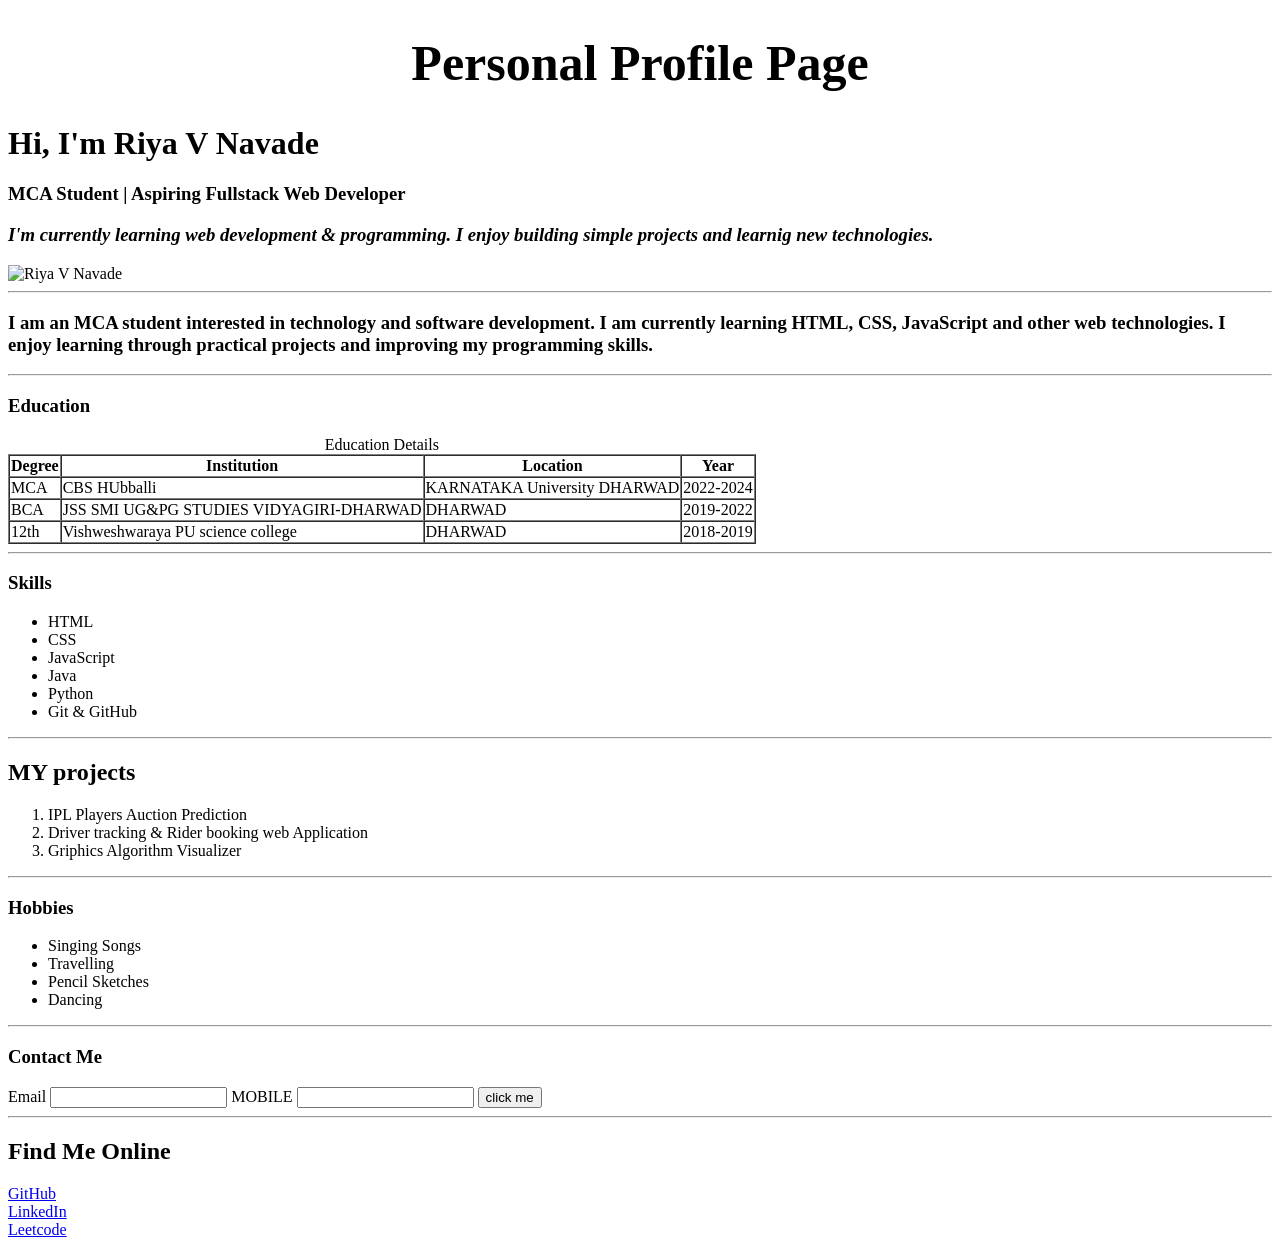
==== Personal_profile.html @ ba67c217 "Add personal profile page" ====
<!DOCTYPE html>
<html lang="en">
<head>
    <meta charset="UTF-8">
    <meta name="viewport" content="width=device-width, initial-scale=1.0">
    <title>Personal Profile</title>
</head>
<body>
    <center ><h1 style="font-size:50px">Personal Profile Page</h1></center>
    <h1>Hi, I'm Riya V Navade</h1>
    <h3>MCA Student | Aspiring Fullstack Web Developer</h3>
    <h3 font-family="Arial, sans-serif"><i>I'm currently learning web development & programming. I enjoy building simple projects and learnig new technologies.</i></h3>
    <img src="C:\Users\LENOVO\Downloads\proffectional image_riya.jpeg" width="200" alt="Riya V Navade">
    <hr>
    <h3>I am an MCA student interested in technology and software development. I am currently learning HTML, CSS, JavaScript and other web technologies. I enjoy learning through practical projects and improving my programming skills.</h3>
    <hr>
    <h3>Education</h3>

    <table border="1" cellpaddind="10" cellspacing="0">
        <caption>Education Details</caption>
        <tr>
            <th>Degree</th>
            <th>Institution</th>
            <th>Location</th>
            <th>Year</th>
        </tr>
        <tr>
            <td>MCA</td>
            <td>CBS HUbballi</td>
            <td>KARNATAKA University DHARWAD</td>
            <td>2022-2024</td>
        </tr>
        <tr>
            <td>BCA</td>
            <td>JSS SMI UG&PG STUDIES VIDYAGIRI-DHARWAD</td>
            <td>DHARWAD</td>
            <td>2019-2022</td>
        </tr>
        <tr>
            <td>12th</td>
            <td>Vishweshwaraya PU science college</td>
            <td>DHARWAD</td>
            <td>2018-2019</td>
        </tr>
    </table>

<hr>
    <h3>Skills</h3>

<ul>
    <li>HTML</li>
    <li>CSS</li>
    <li>JavaScript</li>
    <li>Java</li>
    <li>Python</li>
    <li>Git & GitHub</li>
</ul>
<hr>
    <h2>MY projects</h2>
<ol>
    <li>IPL Players Auction Prediction</li>
    <li>Driver tracking & Rider booking web Application</li>
    <li>Griphics Algorithm Visualizer</li>
</ol>
<hr>
<h3>Hobbies</h3>

<ul>
    <li>Singing Songs</li>
    <li>Travelling</li>
    <li>Pencil Sketches</li>
    <li>Dancing</li>
</ul>
<hr>
<h3>Contact Me</h3>
<form>
    <label for="mail">Email</labels>
    <input type="email" name="abc@gmail.com" id="mail">
    <label for="mobile">MOBILE</label>
    <input type="number" id="mobile" value="mobile number">
    <input type="submit" value="click me">
</form>
<hr>
<h2>Find Me Online</h2>

<a href="https://github.com/riyanavade">GitHub</a>
<br>
<a href="https://www.linkedin.com/in/riya-navade-784209371/?isSelfProfile=true">LinkedIn</a>
<br>
<a href="https://leetcode.com/u/Riya_Navade/">Leetcode</a>
</body>
</html>
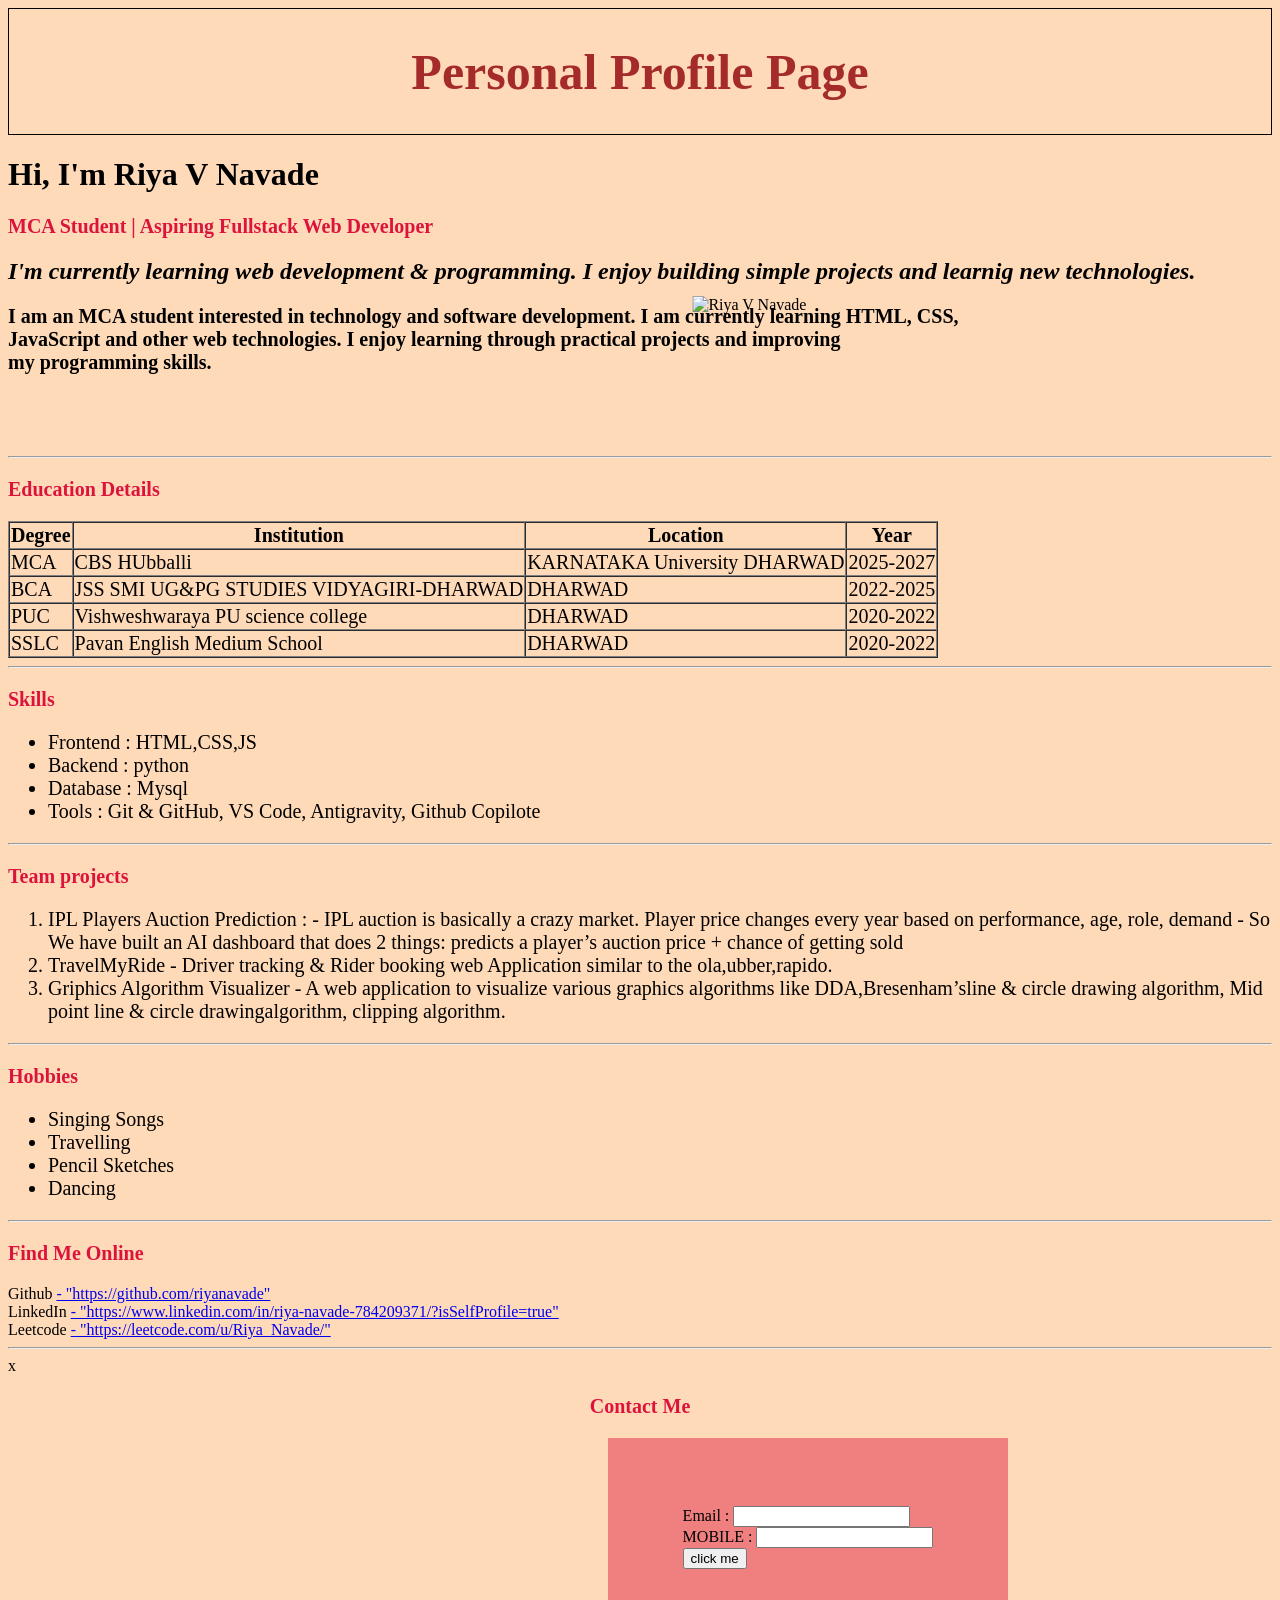
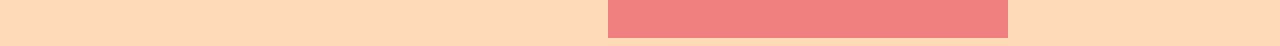
==== commit c1a9cfe7: "updated profile with css" ====
--- a/Personal_profile.html
+++ b/Personal_profile.html
@@ -3,90 +3,98 @@
 <head>
     <meta charset="UTF-8">
     <meta name="viewport" content="width=device-width, initial-scale=1.0">
+    <link rel="stylesheet" href="style.css">
     <title>Personal Profile</title>
-</head>
-<body>
-    <center ><h1 style="font-size:50px">Personal Profile Page</h1></center>
+</head><div class="container">
+ <header><center ><h1 class="positions" style="font-size:50px;color:brown">Personal Profile Page</h1></center></header>  
+</div>
+<body style="background-color:peachpuff">
     <h1>Hi, I'm Riya V Navade</h1>
     <h3>MCA Student | Aspiring Fullstack Web Developer</h3>
-    <h3 font-family="Arial, sans-serif"><i>I'm currently learning web development & programming. I enjoy building simple projects and learnig new technologies.</i></h3>
-    <img src="C:\Users\LENOVO\Downloads\proffectional image_riya.jpeg" width="200" alt="Riya V Navade">
-    <hr>
-    <h3>I am an MCA student interested in technology and software development. I am currently learning HTML, CSS, JavaScript and other web technologies. I enjoy learning through practical projects and improving my programming skills.</h3>
-    <hr>
-    <h3>Education</h3>
+    <h2 font-family="Arial, sans-serif"><i>I'm currently learning web development & programming. I enjoy building simple projects and learnig new technologies.</i></h2>
+    <div class="place">
+    <img src="C:\Users\LENOVO\Downloads\proffectional image_riya.jpeg" width="200" alt="Riya V Navade"></body></div>
+    <h3 style="color:black">I am an MCA student interested in technology and software development. I am currently learning HTML, CSS,<br> JavaScript and other web technologies. I enjoy learning through practical projects and improving <br>my programming skills.</h3>
+    <br><br><br><hr>
+    <h3 class="red">Education Details</h3>
 
     <table border="1" cellpaddind="10" cellspacing="0">
-        <caption>Education Details</caption>
-        <tr>
+        <tr class="set">
             <th>Degree</th>
             <th>Institution</th>
             <th>Location</th>
             <th>Year</th>
         </tr>
-        <tr>
+        <tr class="set">
             <td>MCA</td>
             <td>CBS HUbballi</td>
             <td>KARNATAKA University DHARWAD</td>
-            <td>2022-2024</td>
+            <td>2025-2027</td>
         </tr>
-        <tr>
+        <tr class="set">
             <td>BCA</td>
             <td>JSS SMI UG&PG STUDIES VIDYAGIRI-DHARWAD</td>
             <td>DHARWAD</td>
-            <td>2019-2022</td>
+            <td>2022-2025</td>
         </tr>
-        <tr>
-            <td>12th</td>
+        <tr class="set">
+            <td>PUC</td>
             <td>Vishweshwaraya PU science college</td>
             <td>DHARWAD</td>
-            <td>2018-2019</td>
+            <td>2020-2022</td>
+        </tr>
+        <tr class="set">
+            <td>SSLC</td>
+            <td>Pavan English Medium School</td>
+            <td>DHARWAD</td>
+            <td>2020-2022</td>
         </tr>
     </table>
 
 <hr>
-    <h3>Skills</h3>
+    <h3 >Skills</h3>
 
-<ul>
-    <li>HTML</li>
-    <li>CSS</li>
-    <li>JavaScript</li>
-    <li>Java</li>
-    <li>Python</li>
-    <li>Git & GitHub</li>
+<ul class="set">
+    <li>Frontend : HTML,CSS,JS</li>
+    <li>Backend : python</li>
+    <li>Database : Mysql</li> 
+    <li> Tools : Git & GitHub, VS Code, Antigravity, Github Copilote</li>
 </ul>
 <hr>
-    <h2>MY projects</h2>
-<ol>
-    <li>IPL Players Auction Prediction</li>
-    <li>Driver tracking & Rider booking web Application</li>
-    <li>Griphics Algorithm Visualizer</li>
+    <h3>Team projects</h3>
+<ol class="set">
+    <li>IPL Players Auction Prediction : 
+- IPL auction is basically a crazy market. Player price changes every year based on performance, age, role, demand  
+- So We have built an AI dashboard that does 2 things: predicts a player’s auction price + chance of getting sold  
+</li>
+    <li>TravelMyRide - Driver tracking & Rider booking web Application similar to the ola,ubber,rapido.</li>
+    <li>Griphics Algorithm Visualizer - A web application to visualize various graphics algorithms like DDA,Bresenham’sline & circle drawing algorithm, Mid point line & circle drawingalgorithm, clipping algorithm.</li>
 </ol>
 <hr>
 <h3>Hobbies</h3>
 
-<ul>
+<ul class="set">
     <li>Singing Songs</li>
     <li>Travelling</li>
     <li>Pencil Sketches</li>
     <li>Dancing</li>
 </ul>
 <hr>
-<h3>Contact Me</h3>
+<h3>Find Me Online</h3>
+Github
+<a href="https://github.com/riyanavade"> -    "https://github.com/riyanavade"</a>
+<br>LinkedIn
+<a href="https://www.linkedin.com/in/riya-navade-784209371/?isSelfProfile=true"> - "https://www.linkedin.com/in/riya-navade-784209371/?isSelfProfile=true"</a>
+<br>Leetcode
+<a href="https://leetcode.com/u/Riya_Navade/"> - "https://leetcode.com/u/Riya_Navade/"</a><hr>x
+<h3 align="center">Contact Me</h3>
+<div class="box">
 <form>
-    <label for="mail">Email</labels>
-    <input type="email" name="abc@gmail.com" id="mail">
-    <label for="mobile">MOBILE</label>
-    <input type="number" id="mobile" value="mobile number">
+    <label for="mail">Email :</labels>
+    <input type="email" name="abc@gmail.com" id="mail"><br>
+    <label for="mobile">MOBILE :</label>
+    <input type="number" id="mobile" value="mobile number"><br>
     <input type="submit" value="click me">
-</form>
-<hr>
-<h2>Find Me Online</h2>
-
-<a href="https://github.com/riyanavade">GitHub</a>
-<br>
-<a href="https://www.linkedin.com/in/riya-navade-784209371/?isSelfProfile=true">LinkedIn</a>
-<br>
-<a href="https://leetcode.com/u/Riya_Navade/">Leetcode</a>
+</form></div>
 </body>
 </html>
--- a/style.css
+++ b/style.css
@@ -0,0 +1,36 @@
+h3{
+    color:crimson;
+    font-size:20px;
+}
+.box{
+    display:flex;
+    flex-direction:center;
+    justify-content:center;
+    align-items:center;
+    border:2px solid block;
+    background-color:lightcoral;
+    width:400px;
+    height:200px;
+    position:relative;
+    transform:translate(150%,0%);
+
+}
+.positions{
+    position:sticky;
+    top:-5%;
+    text-align:center;
+}
+.container{
+    border:1px solid black;
+    background-color:peachpuff;
+    position:sticky;
+    top:0%;
+
+}
+.place{
+    position:absolute;
+    transform:translate(600%,-50%);
+}
+.set{
+    font-size:20px;
+}
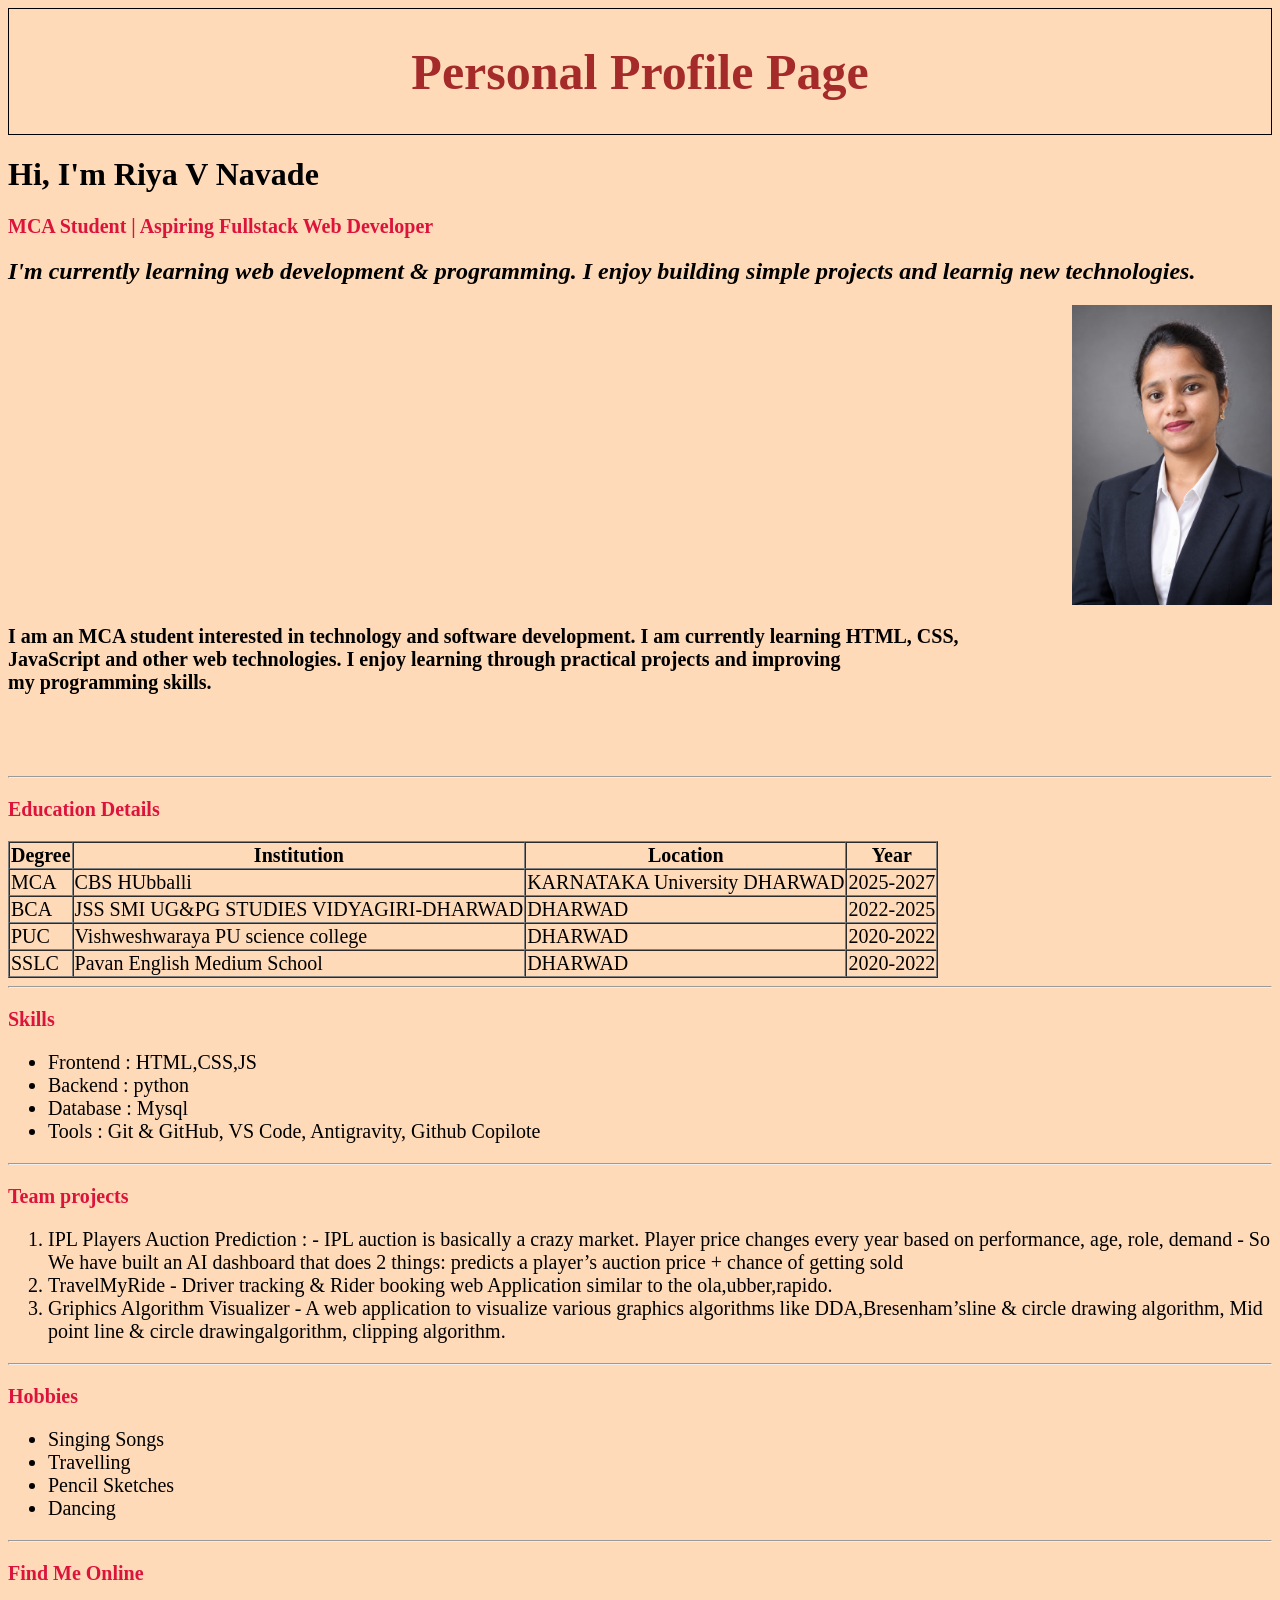
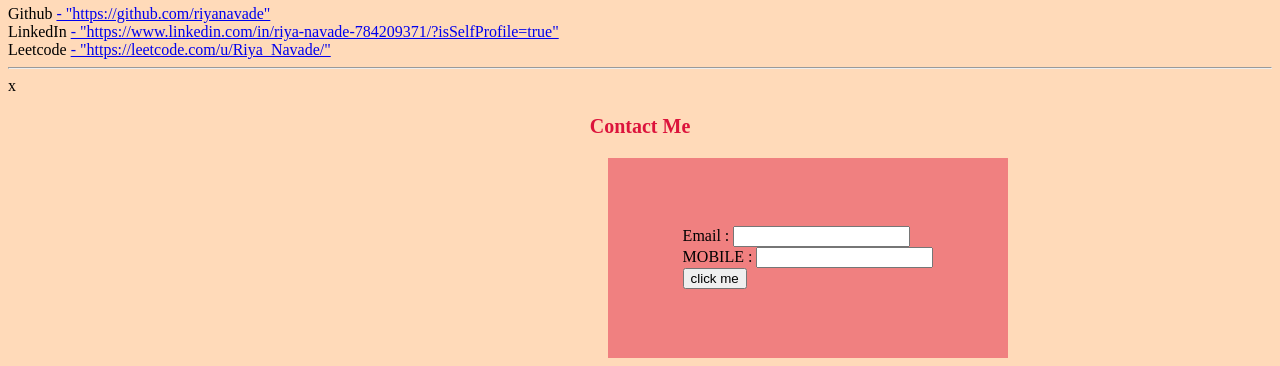
==== commit bc286938: "updated profile and gallery" ====
--- a/Personal_profile.html
+++ b/Personal_profile.html
@@ -3,7 +3,7 @@
 <head>
     <meta charset="UTF-8">
     <meta name="viewport" content="width=device-width, initial-scale=1.0">
-    <link rel="stylesheet" href="style.css">
+    <link rel="stylesheet" href="style1.css">
     <title>Personal Profile</title>
 </head><div class="container">
  <header><center ><h1 class="positions" style="font-size:50px;color:brown">Personal Profile Page</h1></center></header>  
@@ -13,9 +13,9 @@
     <h3>MCA Student | Aspiring Fullstack Web Developer</h3>
     <h2 font-family="Arial, sans-serif"><i>I'm currently learning web development & programming. I enjoy building simple projects and learnig new technologies.</i></h2>
     <div class="place">
-    <img src="C:\Users\LENOVO\Downloads\proffectional image_riya.jpeg" width="200" alt="Riya V Navade"></body></div>
+    <img src="./proffectional_image_riya.jpeg" width="200" alt="Riya V Navade"></div>
     <h3 style="color:black">I am an MCA student interested in technology and software development. I am currently learning HTML, CSS,<br> JavaScript and other web technologies. I enjoy learning through practical projects and improving <br>my programming skills.</h3>
-    <br><br><br><hr>
+   </div>    <br><br><br><hr>
     <h3 class="red">Education Details</h3>
 
     <table border="1" cellpaddind="10" cellspacing="0">
--- a/style1.css
+++ b/style1.css
@@ -0,0 +1,36 @@
+h3{
+    color:crimson;
+    font-size:20px;
+}
+.box{
+    display:flex;
+    flex-direction:center;
+    justify-content:center;
+    align-items:center;
+    border:2px solid block;
+    background-color:lightcoral;
+    width:400px;
+    height:200px;
+    position:relative;
+    transform:translate(150%,0%);
+
+}
+.positions{
+    position:sticky;
+    top:-5%;
+    text-align:center;
+}
+.container{
+    border:1px solid black;
+    background-color:peachpuff;
+    position:sticky;
+    top:0%;
+
+}
+.place{
+   display:flex;
+   justify-content:end;
+}
+.set{
+    font-size:20px;
+}
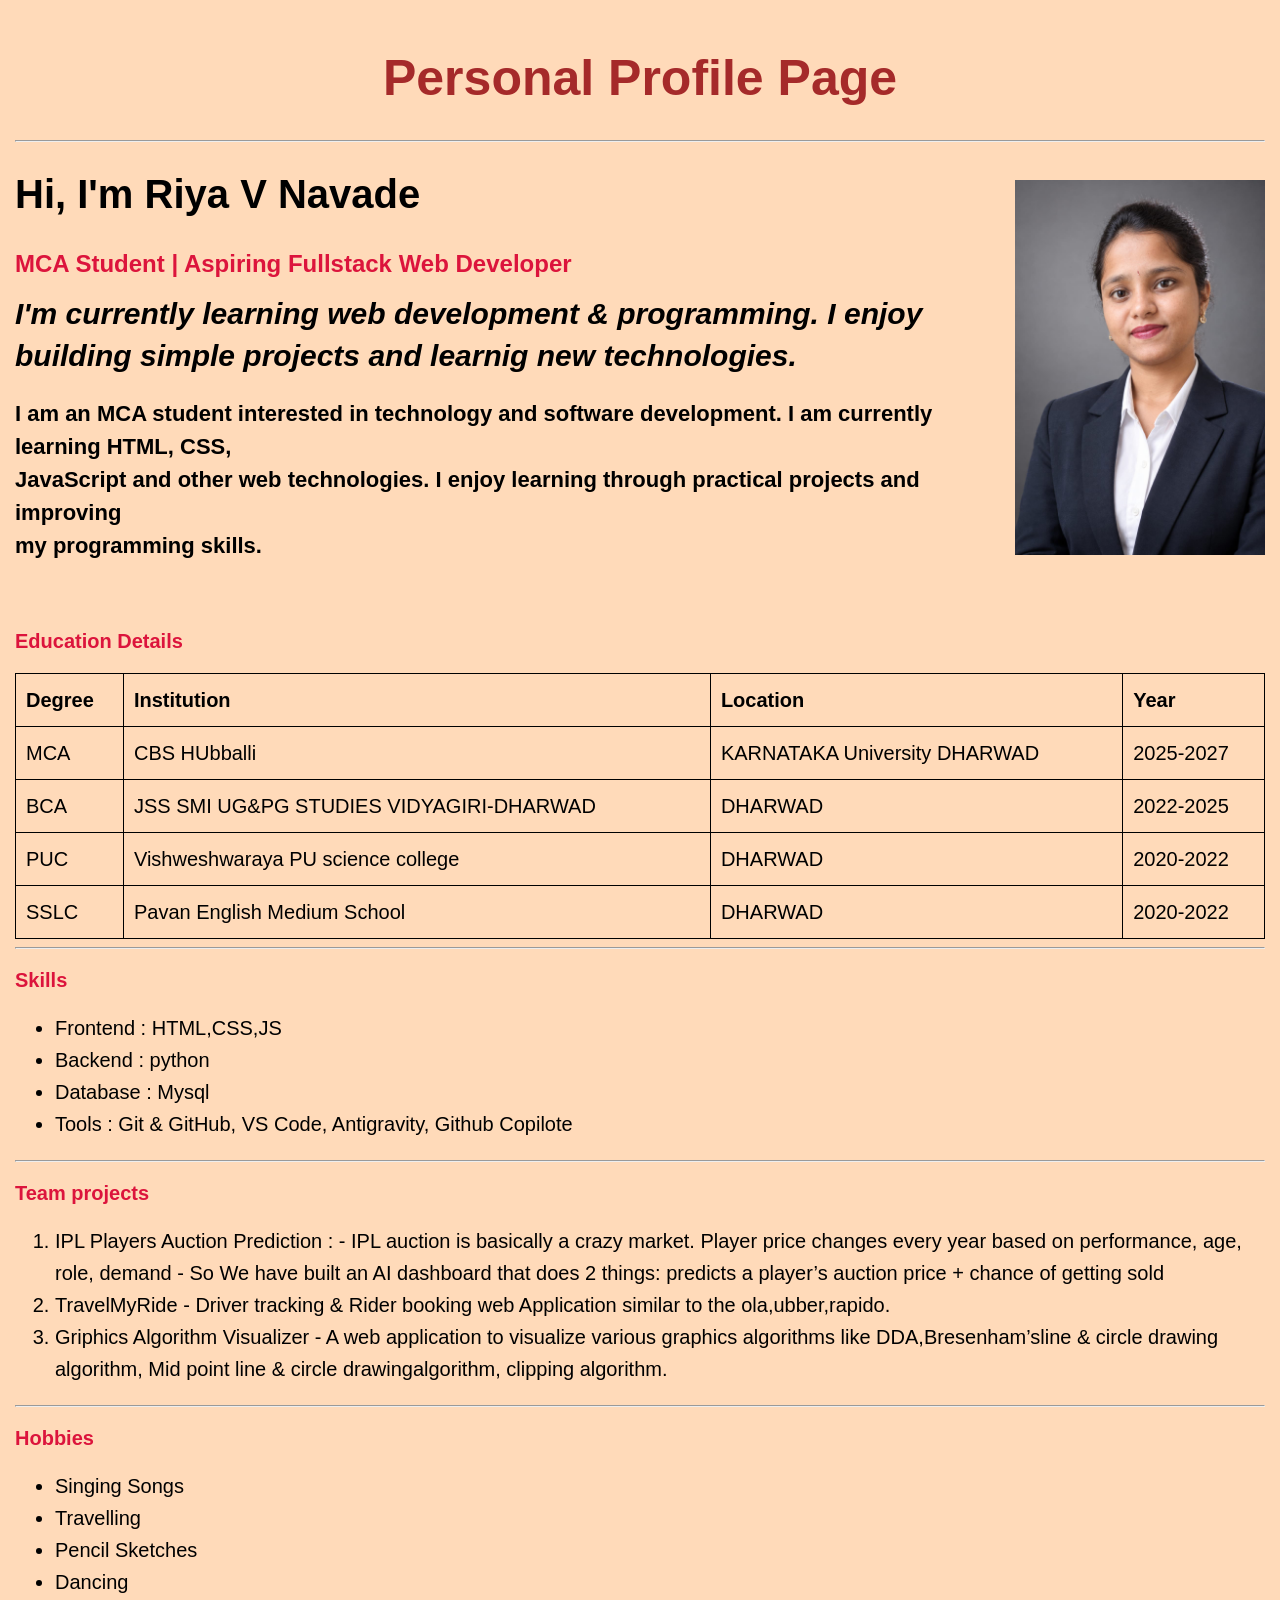
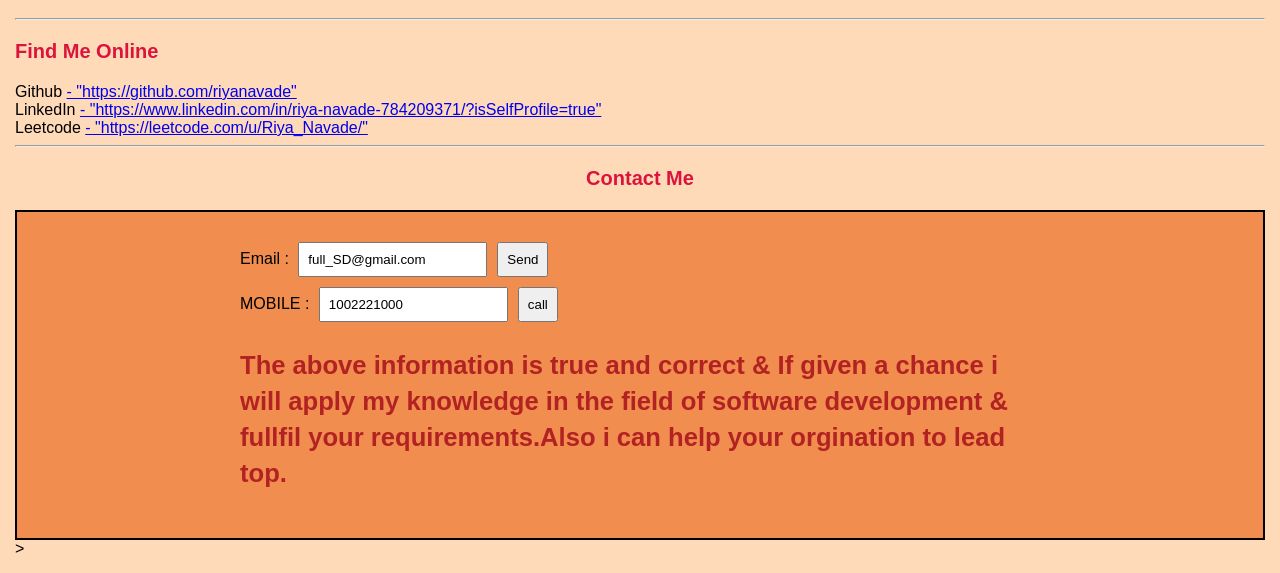
==== commit d3ef22fb: "updated profile & gallery with responsive" ====
--- a/Personal_profile.html
+++ b/Personal_profile.html
@@ -5,17 +5,22 @@
     <meta name="viewport" content="width=device-width, initial-scale=1.0">
     <link rel="stylesheet" href="style1.css">
     <title>Personal Profile</title>
-</head><div class="container">
- <header><center ><h1 class="positions" style="font-size:50px;color:brown">Personal Profile Page</h1></center></header>  
-</div>
+</head>
 <body style="background-color:peachpuff">
-    <h1>Hi, I'm Riya V Navade</h1>
+<div class="container">
+ <header><center ><h1 class="positions" style="font-size:50px;color:brown">Personal Profile Page</h1></center></header> <hr> 
+<main>
+
+    <div class="place">
+    <div class="place-profile">
+    <h1>Hi, I'm Riya V Navade</h1><br>
     <h3>MCA Student | Aspiring Fullstack Web Developer</h3>
-    <h2 font-family="Arial, sans-serif"><i>I'm currently learning web development & programming. I enjoy building simple projects and learnig new technologies.</i></h2>
-    <div class="place">
-    <img src="./proffectional_image_riya.jpeg" width="200" alt="Riya V Navade"></div>
-    <h3 style="color:black">I am an MCA student interested in technology and software development. I am currently learning HTML, CSS,<br> JavaScript and other web technologies. I enjoy learning through practical projects and improving <br>my programming skills.</h3>
-   </div>    <br><br><br><hr>
+    <h2 class="intro" font-family="Arial, sans-serif"><i>I'm currently learning web development & programming. I enjoy building simple projects and learnig new technologies.</i></h2>
+   
+    <p class="about" style="color:black">I am an MCA student interested in technology and software development. I am currently learning HTML, CSS,<br> JavaScript and other web technologies. I enjoy learning through practical projects and improving <br>my programming skills.</p>
+    </div>
+    <img src="./proffectional_image_riya.jpeg" width="200" alt="Riya V Navade" class="profile"></div>
+   </div>   <br>
     <h3 class="red">Education Details</h3>
 
     <table border="1" cellpaddind="10" cellspacing="0">
@@ -86,15 +91,17 @@
 <br>LinkedIn
 <a href="https://www.linkedin.com/in/riya-navade-784209371/?isSelfProfile=true"> - "https://www.linkedin.com/in/riya-navade-784209371/?isSelfProfile=true"</a>
 <br>Leetcode
-<a href="https://leetcode.com/u/Riya_Navade/"> - "https://leetcode.com/u/Riya_Navade/"</a><hr>x
+<a href="https://leetcode.com/u/Riya_Navade/"> - "https://leetcode.com/u/Riya_Navade/"</a><br><hr>
 <h3 align="center">Contact Me</h3>
 <div class="box">
 <form>
     <label for="mail">Email :</labels>
-    <input type="email" name="abc@gmail.com" id="mail"><br>
+    <input type="email" name="abc@gmail.com" value="full_SD@gmail.com"id="mail"><input type="button" value="Send"><br>
     <label for="mobile">MOBILE :</label>
-    <input type="number" id="mobile" value="mobile number"><br>
-    <input type="submit" value="click me">
+    <input type="number" id="mobile" value="1002221000"><input type="button" value="call"><br>
+    <h2 style="color:firebrick">The above information is true and correct & If given a chance i will apply my knowledge in the field of software development & fullfil your requirements.Also i can help your orgination to lead top.</h2>
 </form></div>
+</main>
+</div>>
 </body>
 </html>
--- a/style1.css
+++ b/style1.css
@@ -1,36 +1,215 @@
-h3{
-    color:crimson;
-    font-size:20px;
-}
-.box{
-    display:flex;
-    flex-direction:center;
-    justify-content:center;
-    align-items:center;
-    border:2px solid block;
-    background-color:lightcoral;
-    width:400px;
-    height:200px;
-    position:relative;
-    transform:translate(150%,0%);
-
-}
-.positions{
-    position:sticky;
-    top:-5%;
-    text-align:center;
-}
-.container{
-    border:1px solid black;
-    background-color:peachpuff;
-    position:sticky;
-    top:0%;
-
-}
-.place{
-   display:flex;
-   justify-content:end;
-}
-.set{
-    font-size:20px;
+* {
+    box-sizing: border-box;
+}
+
+html {
+    scroll-behavior: smooth;
+}
+
+body {
+    margin: 0;
+    padding: 15px;
+    background-color: peachpuff;
+    color: black;
+    font-family: Arial, sans-serif;
+}
+
+.container {
+    width: 100%;
+    max-width: 1400px;
+    margin: 0 auto;
+}
+
+.page-title {
+    margin: 0;
+    padding: 30px 15px;
+    border: 1px solid black;
+    background-color: peachpuff;
+    color: brown;
+    font-size: clamp(32px, 5vw, 50px);
+    text-align: center;
+}
+
+/* Profile text and photo */
+.place {
+    display: flex;
+    align-items: center;
+    justify-content: space-between;
+    gap: 30px;
+    margin: 30px 0;
+}
+
+.place-profile {
+    flex: 1 1 auto;
+    min-width: 0;
+}
+
+.place-profile h1 {
+    font-size: clamp(28px, 4vw, 40px);
+    margin: 0 0 15px;
+}
+
+.place-profile h3 {
+    margin: 0 0 15px;
+    color: crimson;
+    font-size: clamp(18px, 2vw, 24px);
+}
+
+.intro {
+    margin: 0 0 20px;
+    font-family: Arial, sans-serif;
+    font-size: clamp(20px, 2.5vw, 30px);
+    line-height: 1.4;
+}
+
+.about {
+    margin: 0;
+    font-size: clamp(16px, 1.8vw, 22px);
+    line-height: 1.5;
+    font-weight: bold;
+}
+
+.profile {
+    flex: 0 1 250px;
+    width: 250px;
+    max-width: 100%;
+    height: 375px;
+    object-fit: cover;
+}
+
+/* General headings */
+h3 {
+    color: crimson;
+    font-size: 20px;
+}
+
+/* Lists */
+.set {
+    font-size: clamp(16px, 1.8vw, 20px);
+    line-height: 1.6;
+}
+
+/* Responsive table */
+.table-container {
+    width: 100%;
+    overflow-x: auto;
+}
+
+table {
+    width: 100%;
+    min-width: 650px;
+    border-collapse: collapse;
+}
+
+th,
+td {
+    padding: 10px;
+    border: 1px solid black;
+    text-align: left;
+    overflow-wrap: anywhere;
+}
+
+/* Contact box */
+.box {
+    display: flex;
+    justify-content: center;
+    align-items: center;
+    width: 100%;
+    min-height: 200px;
+    padding: 25px;
+    border: 2px solid black;
+    background-color: rgb(240, 141, 79);
+}
+
+.box form {
+    width: 100%;
+    max-width: 800px;
+}
+
+.box input {
+    max-width: 100%;
+    padding: 8px;
+    margin: 5px;
+}
+
+.box h2 {
+    font-size: clamp(18px, 2vw, 28px);
+    line-height: 1.4;
+}
+
+/* Tablet and mobile screens */
+@media (max-width: 768px) {
+    body {
+        padding: 10px;
+    }
+
+    .place {
+        flex-direction: column;
+        align-items: center;
+        text-align: center;
+        gap: 20px;
+    }
+
+    .place-profile {
+        width: 100%;
+    }
+
+    .profile {
+        width: min(250px, 80vw);
+        height: auto;
+    }
+
+    .about {
+        text-align: left;
+    }
+
+    .box {
+        align-items: stretch;
+        padding: 15px;
+    }
+
+    .box form {
+        text-align: left;
+    }
+}
+
+/* Small mobile screens */
+@media (max-width: 480px) {
+    .page-title {
+        padding: 20px 10px;
+    }
+
+    .place-profile h1 {
+        font-size: 26px;
+    }
+
+    .place-profile h3 {
+        font-size: 18px;
+    }
+
+    .intro {
+        font-size: 20px;
+    }
+
+    .about {
+        font-size: 10px;
+    }
+
+    .profile {
+        width: 180px;
+    }
+
+    .box input[type="email"],
+    .box input[type="number"] {
+        width: 100%;
+        margin: 5px 0;
+    }
+
+    .box input[type="button"] {
+        margin-left: 0;
+    }
+}
+.li{
+    list-style-type:none;
+    font-sixe:20px;
 }
